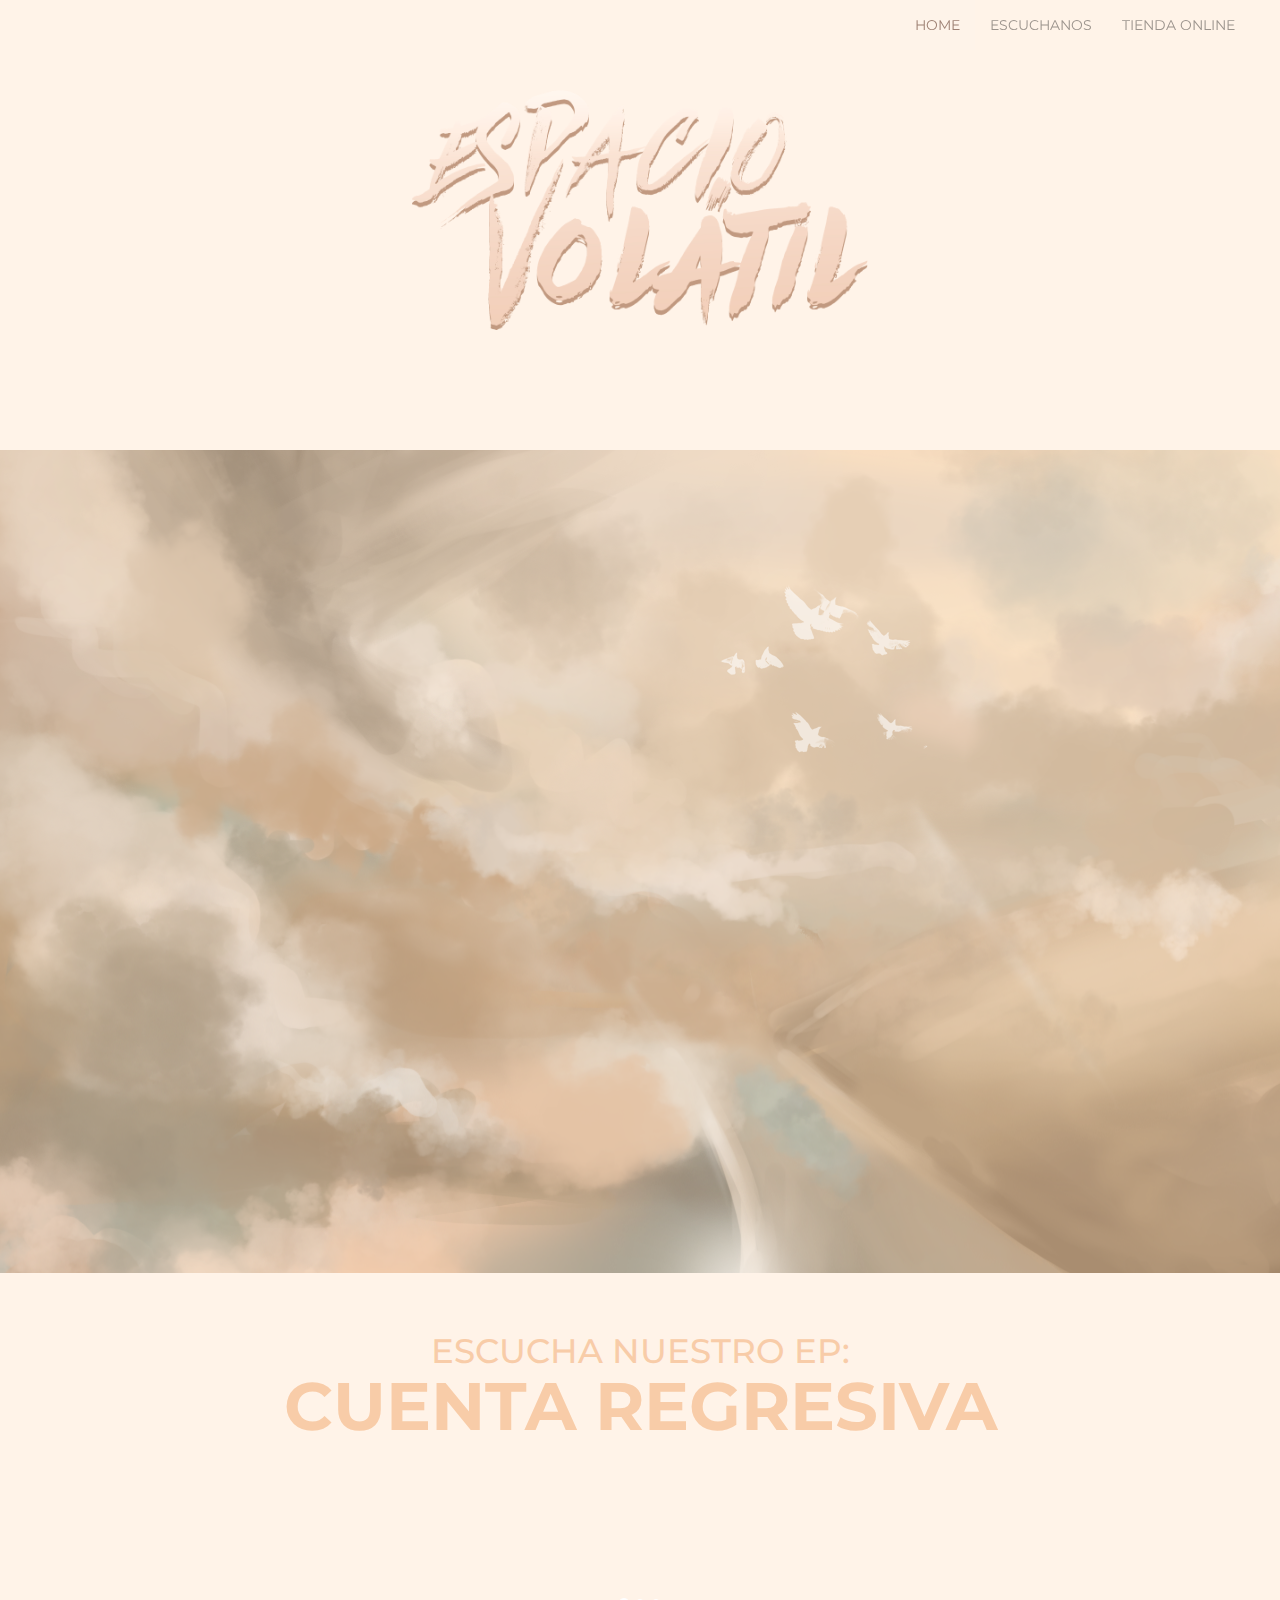
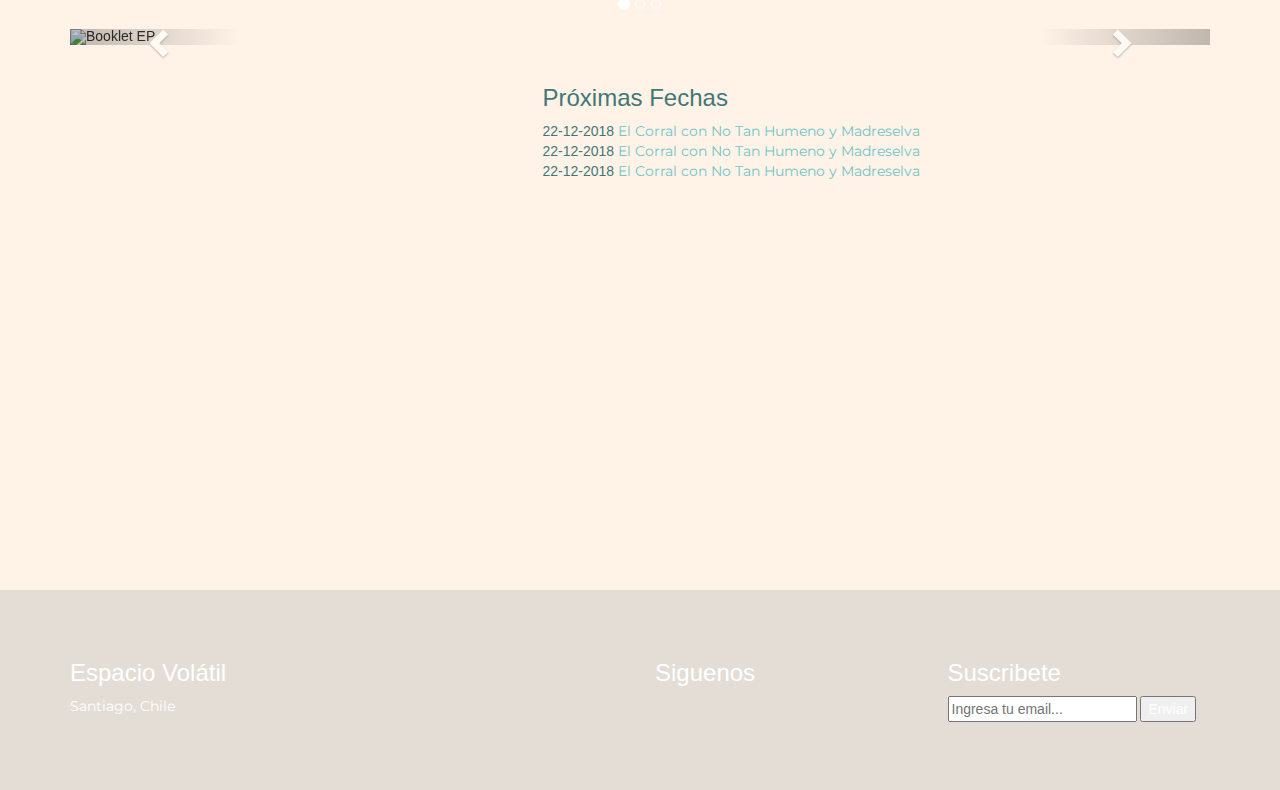
==== index.html @ 2276a585 "sexto corrigiendo problema de tipografías, modificando los enlaces del nav  y enchulando el slider" ====
<!DOCTYPE html>
<html lang="es">
<head>
  <meta charset="UTF-8">
  <meta name="viewport" content="width=device-width, initial-scale=1.0">
  <meta http-equiv="X-UA-Compatible" content="ie=edge">
  
  <!-- Bootstrap -->
  <link href="assets/css/bootstrap.min.css" rel="stylesheet">
  <!-- Font Awesome -->
  <link rel="stylesheet" href="https://use.fontawesome.com/releases/v5.6.0/css/all.css" integrity="sha384-aOkxzJ5uQz7WBObEZcHvV5JvRW3TUc2rNPA7pe3AwnsUohiw1Vj2Rgx2KSOkF5+h" crossorigin="anonymous">
  <!-- Estilos propios -->
  <link rel="stylesheet" href="assets/css/style.css">
  <title>Espacio Volátil </title>
</head>
<body>

  <!-- Acá comienza el header -->
  <header>
    
    <!-- ACÁ COMIENZA EL NAVBAR -->
    <nav class="navbar navbar-default navbar-fixed-top barra-de-navegacion">
      <div class="container-fluid">
        <!-- Brand and toggle get grouped for better mobile display -->
        <div class="navbar-header">
          <button type="button" class="navbar-toggle collapsed" data-toggle="collapse" data-target="#bs-example-navbar-collapse-1" aria-expanded="false">
            <span class="sr-only">Toggle navigation</span>
            <span class="icon-bar"></span>
            <span class="icon-bar"></span>
            <span class="icon-bar"></span>
          </button>
          <a class="navbar-brand barra-marca" href="#">Espacio Volátil</a>
        </div>
    
        <!-- Collect the nav links, forms, and other content for toggling -->
        <div class="collapse navbar-collapse" id="bs-example-navbar-collapse-1"> 
          
          <ul class="nav navbar-nav navbar-right">
            <li class="active"><a href="#">HOME <span class="sr-only">(current)</span></a></li>
            <li><a href="#escuchanos">ESCUCHANOS</a></li>
            <li><a href="#">TIENDA ONLINE</a></li>
            
          </ul>
        </div><!-- /.navbar-collapse -->
      </div><!-- /.container-fluid -->
    </nav>
    <!-- /ACÁ TERMINA EL NAVBAR -->

    <div class=""></div>

  </header>
  <!-- ACÁ COMIENZA EL MAIN -->
  <main>

    <section class="presentation">

      <div class="container-fluid presentacion-video-youtube">
        <div class="container">
          
          <div class="row content-central-logo">
            <div class="row">
              <div class="col-xs-12">
                <img class="content-central__logo" src="assets/img/logo.png" alt="">
              </div>
            </div>
          </div>
        </div>
      </div>

      <div class="jumbotron video-youtube">
        <div class="row">
          <div class="col-xs-12 col-md-12 col-lg-12 embed-responsive embed-responsive-16by9">
              <iframe class="embed-responsive-item" width="1000" height="600" src="https://www.youtube.com/embed/videoseries?list=PLV19mfAb63-k9HsZbRhjsS-cN-ahIb0Ap" frameborder="0" allow="accelerometer; autoplay; encrypted-media; gyroscope; picture-in-picture" allowfullscreen></iframe>
          </div>
        </div>
        </div>

        <div class="container-fluid">
          <div class="container">
            <div class="row">
                <div class="col-xs-12 col-md-12">
                    <h1 class="video-youtube__titulo">ESCUCHA NUESTRO EP: <br> <span>CUENTA REGRESIVA</span></h1>  
                  </div>
            </div>
            <div class="row">
              <div class="col-xs-12 estamosTambien">
                <ul>
                  <li>
                    <i class="fab fa-facebook-f"></i>
                  </li>
                  <li>
                      <i class="fab fa-instagram"></i>
                  </li>
                  <li>
                    <i class="fab fa-youtube"></i>
                  </li>
                  <li>
                    <i class="fab fa-apple"></i>
                  </li>
                  <li>
                    <i class="fab fa-spotify"></i>
                  </li>
                  
                </ul>
              </div>
            </div>
          </div>
        </div>

    </section>

  
  <!-- SLIDER -->

  <div class="container">
    <div id="myCarousel" class="carousel slide" data-ride="carousel">
      <!-- Indicators -->
      <ol class="carousel-indicators">
        <li data-target="#myCarousel" data-slide-to="0" class="active"></li>
        <li data-target="#myCarousel" data-slide-to="1"></li>
        <li data-target="#myCarousel" data-slide-to="2"></li>
      </ol>
  
      <!-- Wrapper for slides -->
      <div class="carousel-inner contenedor-slider">
  
        <div class="item active">
          <img src="assets/img/booklet_elfuego.png" alt="Booklet EP" style="width:100%;">
          <div class="carousel-caption">
            <h3>Booklet ep</h3>
            <p>Vista exterior</p>
          </div>
        </div>
  
        <div class="item">
          <img src="assets/img/booklet_elviento_elmar.png" alt="Booklet EP" style="width:100%;">
          <div class="carousel-caption">
            <h3>Booblek EP</h3>
            <p>Vista Interior</p>
          </div>
        </div>

        <div class="item">
          <img src="assets/img/ensayo_red_blue.jpg" alt="Ensayo EV" style="width:100%;">
          <div class="carousel-caption">
            <h3>Ensayo</h3>
            <p>Batería Nueva</p>
          </div>
        </div>
    
      </div>
  
      <!-- Left and right controls -->
      <a class="left carousel-control" href="#myCarousel" data-slide="prev">
        <span class="glyphicon glyphicon-chevron-left"></span>
        <span class="sr-only">Previous</span>
      </a>
      <a class="right carousel-control" href="#myCarousel" data-slide="next">
        <span class="glyphicon glyphicon-chevron-right"></span>
        <span class="sr-only">Next</span>
      </a>
    </div>
  </div>

  <!-- /slider -->



   <section id="escuchanos">
      <div class="container-fluid proximas-fechas-y-reproductor">
        <div class="container ">
          <div class="row">
            <div class="col-xs-12 col-md-4">
                <iframe src="https://open.spotify.com/embed/album/5k9R9q1j5Kv2puPS7CqhGj" width="300" height="380" frameborder="0" allowtransparency="true" allow="encrypted-media"></iframe>
            </div>
            <div class="col-xs-12 col-md-7 col-md-offset-1 calendario">
              <div class="row">
                <div class="col-xs-12 proximas-fechas"><h3>Próximas Fechas</h3></div>
                <div class="row">
                  <div class="col-xs-12"><i class="far fa-calendar"></i> <span>22-12-2018 </span> <a href=""> El Corral con No Tan Humeno y Madreselva</a></div>
                </div>
                <div class="row">
                  <div class="col-xs-12"><i class="far fa-calendar"></i> <span>22-12-2018 </span> <a href=""> El Corral con No Tan Humeno y Madreselva</a></div>
                </div>
                <div class="row">
                  <div class="col-xs-12"><i class="far fa-calendar"></i> <span>22-12-2018 </span> <a href=""> El Corral con No Tan Humeno y Madreselva</a></div>
                </div>
              </div>
            </div>
          </div>
        </div>
      </div>      
    </section>

  </main>
  
  <!-- ACÁ COMIENZA EL FOOTER -->
  
<footer class="pieDePagina">
      <div class="container-fluid first-footer">
        <div class="container">
          <div class="row ftr-tp">
            <div class="col-xs-12 col-md-3 nstrs-dts">
              <h3>Espacio Volátil</h3>
              <p>Santiago, Chile</p>
          </div>
    
          <div class="col-xs-12 col-md-3 col-md-offset-3">
              <div class="row">
                <div class="col-xs-12 iconos-sociales">
                  <h3>Siguenos</h3>
                  <ul>
                    <li>
                      <a href="" alt="Facebook"><i class="fab fa-facebook-f"></i></a>
                    </li>
                    <li>
                        <a href="" alt="Twitter"><i class="fab fa-twitter"></i></a>
                    </li>
                    <li>
                      <a href="" alt="Instagram"><i class="fab fa-instagram"></i></a>
                    </li>
                    <li>
                      <a href="" alt="YouTube"><i class="fab fa-youtube"></i></a>    
                    </li>
                    </ul>
                </div>
                </div>
              </div>

              <div class="col-sx-12 col-md-3">
                <div class="row">
                  <div class="col-xs-12">
                    <h3>Suscribete</h3>
                    <input type="email" name="email" id="email_input" placeholder="Ingresa tu email...">
                    <input type="button" value="Enviar" onclick="msg()">
        
                  </div>
                </div>
              </div>

             
            </div>
          </div>
          
          </div>
        </div>
      </div>
      
      
    
    </footer>

  
   <!-- jQuery (necessary for Bootstrap's JavaScript plugins) -->
   <script src="https://ajax.googleapis.com/ajax/libs/jquery/1.12.4/jquery.min.js"></script>
   <!-- Include all compiled plugins (below), or include individual files as needed -->
   <script src="assets/js/bootstrap.min.js"></script>
</body>
</html>
---- assets/css/style.css ----
/* GENERAL */
@import url('https://fonts.googleapis.com/css?family=Lato|Montserrat');


@font-face {

  font-family:"halflings-regular";
  src: url(../font/glyphicons-halflings-regular.eot);
  src: url(../font/glyphicons-halflings-regular.svg);
  src: url(../font/glyphicons-halflings-regular.ttf);
  src: url(../font/glyphicons-halflings-regular.woff);
  src: url(../font/glyphicons-halflings-regular.woff2);
  font-style: normal;
  font-weight: 400;

}


body {
  
  background-color:rgba(255, 240, 225, 0.77);
  padding: 70px 0 0 0;

}

h1, p, a {

  font-family: 'Montserrat', sans-serif;
  
}

/*  HEADER  */

.barra-de-navegacion {

  background-color: #f8f8f800;
  border-color: #f8f8f800;
  padding: 0 30px;
  box-sizing: border-box;
  
}

.barra-de-navegacion  .navbar-nav>.active>a, .barra-de-navegacion .navbar-nav>.active>a:focus, .barra-de-navegacion .navbar-nav>.active>a:hover {
  color: #9e8174;
  background-color: #fdf3ea82;

}

.barra-de-navegacion  .navbar-nav>li>a {
  color: #9c948d;
}
.barra-marca {
 text-indent: -10000px;

}
/*  MAIN  */

main {
  padding: 20px 0;
  box-sizing: border-box;
  margin: 0 0 100px 0;
}

.video-youtube {


background-image: url(../img/portadaep.png); 
padding: 60px 30px;
box-sizing: border-box;

  
}

.content-central-logo {

  text-align: center;
  margin: 0 0 120px 0;

}

.content-central__logo {

  width: 40%;
}

 .video-youtube__titulo {

  color: rgb(248, 204, 168);
  font-size: 2.4em;
  padding: 10px 0;
  box-sizing: border-box;
  text-align: center;

 }

 .video-youtube__titulo span {

  font-size: 2em;
  font-weight: bold;
 }

 .estamosTambien {

  margin: 15px 0 80px 0;
  text-align: center;
  font-size: 3em;
  color:#f7cda4;

}
 .estamosTambien ul li {

  display: inline;
  margin-right: 10px;
 
}

.contenedor-slider {

max-height: 235px;

}

.proximas-fechas-y-reproductor {

  margin: 20px 0;
  color: #437776;
}

.proximas-fechas-y-reproductor a {

  color: #72c5c7;
  

}

.proximas-fechas {

  padding: 0;;
  
}



/*  FOOTER  */

.pieDePagina {

  min-height: 200px;
  background-color: #e4ddd6;
  padding: 50px 0;
  color: #FFF;
  box-sizing: border-box;
    
}

.iconos-sociales ul li  {
	
		display: inline-block;
		margin-right: 10px;
	}

.iconos-sociales ul {
	
		padding-left:0;
	}

.iconos-sociales	ul li i {
  
    color: aliceblue;
    font-size: 1.5em;

	}




/* MEDIAQUERIES */

@media (max-width: 480px) { 

/* main */

  .video-youtube__titulo {
    font-size: 1.4em;
    padding: 20px 0;
    box-sizing: border-box;
    
  }

  .video-youtube__titulo span {

  font-size: 1.5em;
  font-weight: bold;
 }

 .content-central-logo {


  margin: 0 0 40px 0;

}

.content-central__logo {

  width: 60%;
}

.estamosTambien {

  margin: 15px 0 15px 0;
  font-size: 3em;

}

/* footer */




}
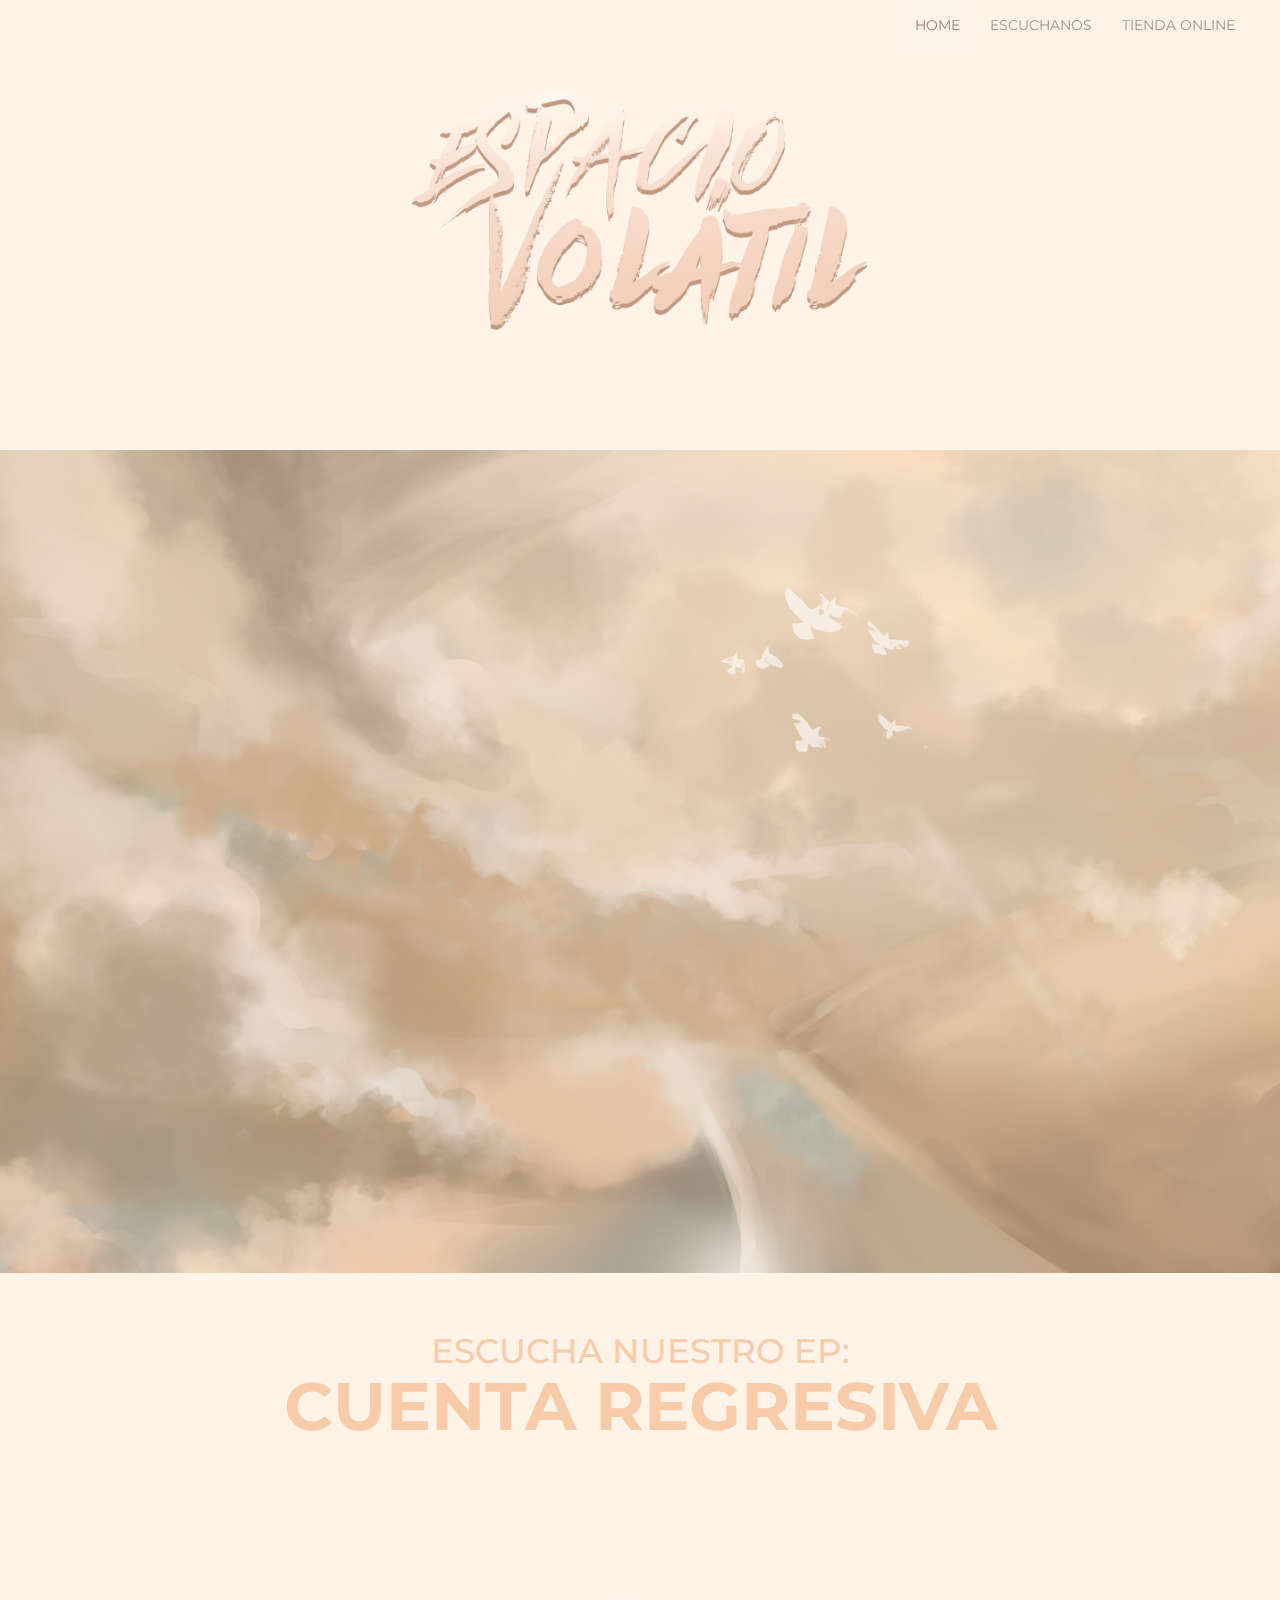
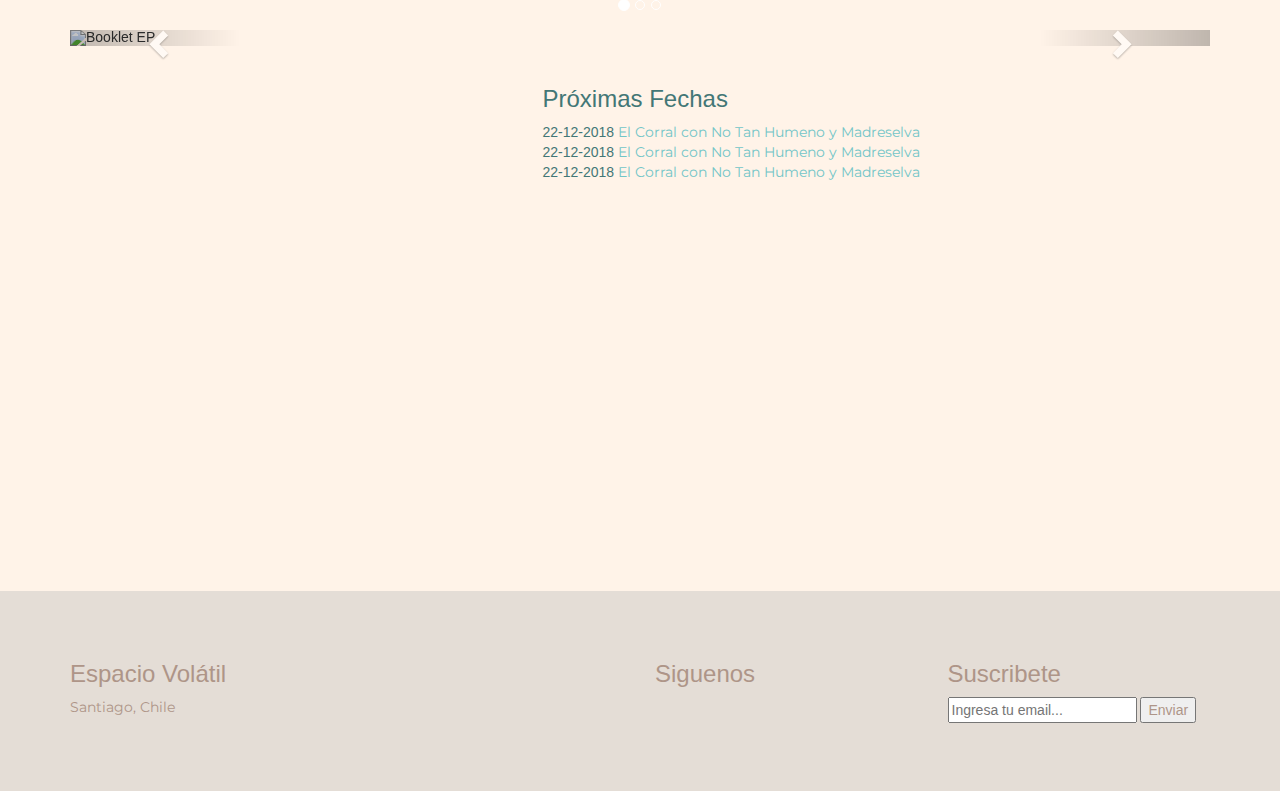
==== commit 67f2d236: "octavo commit / añadiendo links de plataformas de streaming" ====
--- a/index.html
+++ b/index.html
@@ -86,19 +86,27 @@
               <div class="col-xs-12 estamosTambien">
                 <ul>
                   <li>
+                   <a href="https://www.facebook.com/espaciovolatil.oficial/">
                     <i class="fab fa-facebook-f"></i>
-                  </li>
-                  <li>
+                  </a> 
+                  </li>
+                  <li>
+                    <a href="https://www.instagram.com/espaciovolatil/">
                       <i class="fab fa-instagram"></i>
-                  </li>
-                  <li>
+                    </a>
+                  </li>
+                  <li>
+                  <a href="https://www.youtube.com/user/espaciovolatil/">
                     <i class="fab fa-youtube"></i>
+                  </a>
                   </li>
                   <li>
                     <i class="fab fa-apple"></i>
                   </li>
                   <li>
-                    <i class="fab fa-spotify"></i>
+                    <a href="https://open.spotify.com/artist/397Wv1YS1W65VEklkMS8GB?si=kbJaU8fxTI6UunJLrwqqxA">
+                      <i class="fab fa-spotify"></i>
+                    </a>
                   </li>
                   
                 </ul>
--- a/assets/css/style.css
+++ b/assets/css/style.css
@@ -139,6 +139,17 @@
   
 }
 
+.presentation ul li a {
+
+  color: #f7cda4;
+}
+
+.presentation ul li a:hover {
+
+  color: #f8e1ca;
+  text-decoration: none;
+}
+
 
 
 /*  FOOTER  */
@@ -148,7 +159,7 @@
   min-height: 200px;
   background-color: #e4ddd6;
   padding: 50px 0;
-  color: #FFF;
+  color: #ae9588;
   box-sizing: border-box;
     
 }
@@ -166,7 +177,7 @@
 
 .iconos-sociales	ul li i {
   
-    color: aliceblue;
+    color: #ae9588;
     font-size: 1.5em;
 
 	}
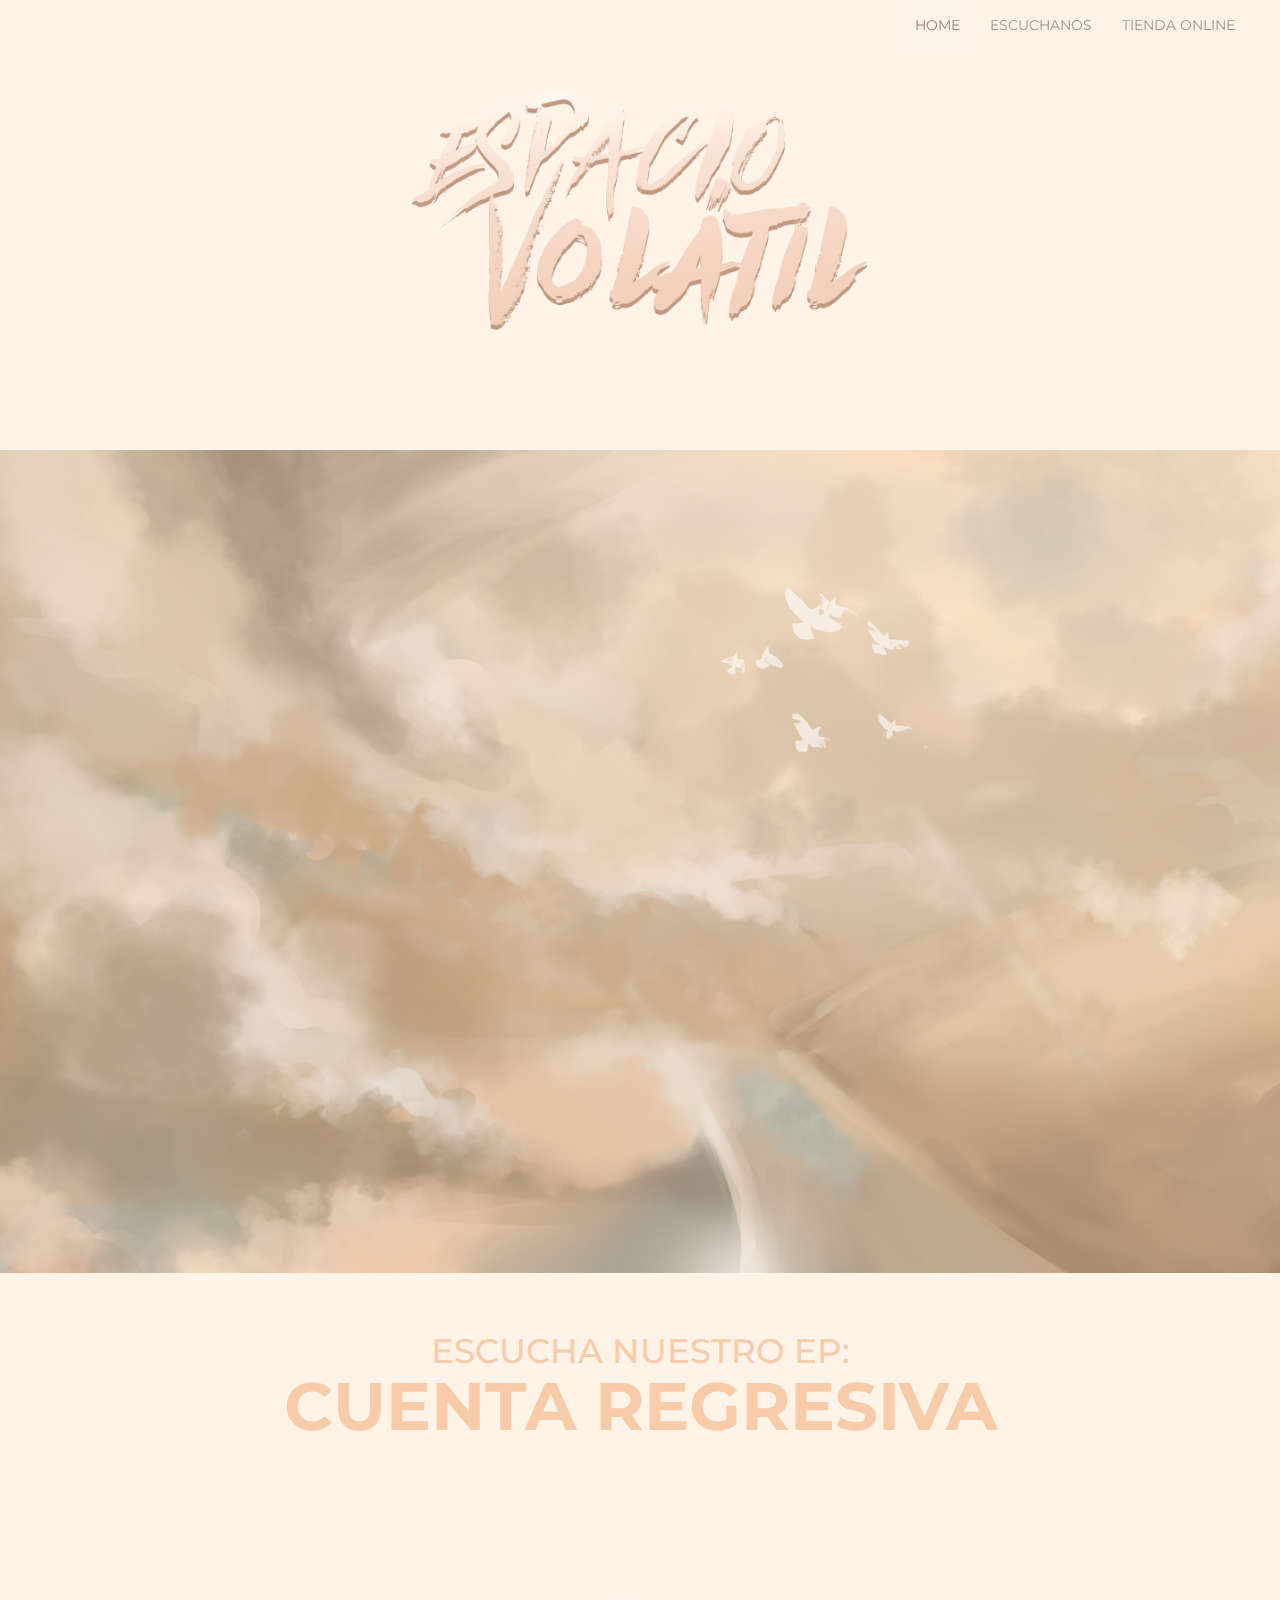
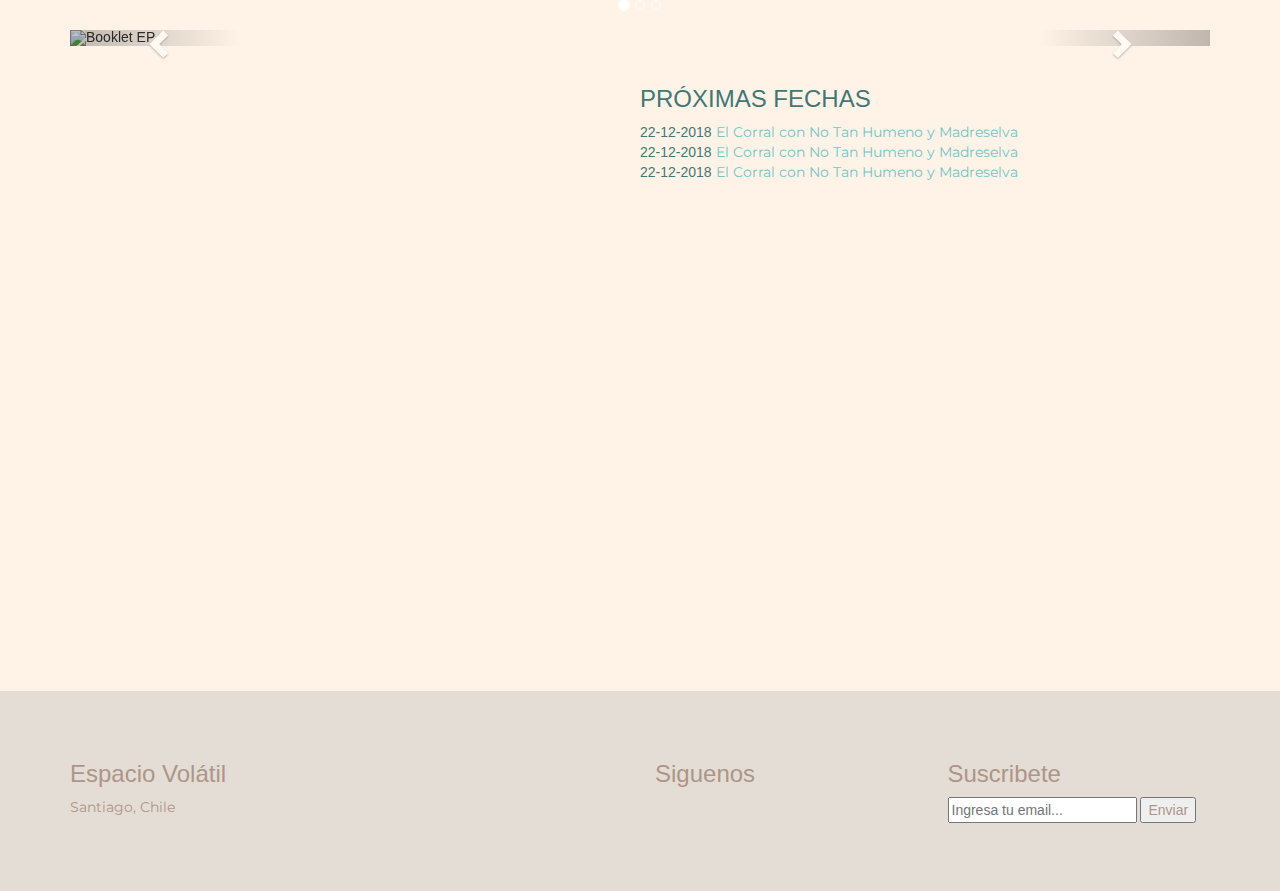
==== commit 762e7fad: "añadiendo icono microfono" ====
--- a/index.html
+++ b/index.html
@@ -101,7 +101,9 @@
                   </a>
                   </li>
                   <li>
+                   <a href="https://itunes.apple.com/cl/album/cuenta-regresiva-single/1247970366">
                     <i class="fab fa-apple"></i>
+                  </a>
                   </li>
                   <li>
                     <a href="https://open.spotify.com/artist/397Wv1YS1W65VEklkMS8GB?si=kbJaU8fxTI6UunJLrwqqxA">
@@ -120,7 +122,7 @@
   
   <!-- SLIDER -->
 
-  <div class="container">
+  <div class="container contenedor-slider">
     <div id="myCarousel" class="carousel slide" data-ride="carousel">
       <!-- Indicators -->
       <ol class="carousel-indicators">
@@ -130,10 +132,10 @@
       </ol>
   
       <!-- Wrapper for slides -->
-      <div class="carousel-inner contenedor-slider">
+      <div class="carousel-inner ">
   
         <div class="item active">
-          <img src="assets/img/booklet_elfuego.png" alt="Booklet EP" style="width:100%;">
+          <img src="assets/img/booklet_elfuego.png" alt="Booklet EP">
           <div class="carousel-caption">
             <h3>Booklet ep</h3>
             <p>Vista exterior</p>
@@ -141,20 +143,13 @@
         </div>
   
         <div class="item">
-          <img src="assets/img/booklet_elviento_elmar.png" alt="Booklet EP" style="width:100%;">
+          <img src="assets/img/booklet_elviento_elmar.png" alt="Booklet EP" >
           <div class="carousel-caption">
             <h3>Booblek EP</h3>
             <p>Vista Interior</p>
           </div>
         </div>
 
-        <div class="item">
-          <img src="assets/img/ensayo_red_blue.jpg" alt="Ensayo EV" style="width:100%;">
-          <div class="carousel-caption">
-            <h3>Ensayo</h3>
-            <p>Batería Nueva</p>
-          </div>
-        </div>
     
       </div>
   
@@ -178,12 +173,12 @@
       <div class="container-fluid proximas-fechas-y-reproductor">
         <div class="container ">
           <div class="row">
-            <div class="col-xs-12 col-md-4">
-                <iframe src="https://open.spotify.com/embed/album/5k9R9q1j5Kv2puPS7CqhGj" width="300" height="380" frameborder="0" allowtransparency="true" allow="encrypted-media"></iframe>
-            </div>
-            <div class="col-xs-12 col-md-7 col-md-offset-1 calendario">
+            <div class="col-xs-12 col-md-5 col-sm-5 spotify">
+                <iframe src="https://open.spotify.com/embed/album/5k9R9q1j5Kv2puPS7CqhGj" width="350" height="480" frameborder="0" allowtransparency="true" allow="encrypted-media"></iframe>
+            </div>
+            <div class="col-xs-12 col-sm-6 col-sm-offset-1 col-md-6 col-md-offset-1 calendario">
               <div class="row">
-                <div class="col-xs-12 proximas-fechas"><h3>Próximas Fechas</h3></div>
+                <div class="col-xs-12 proximas-fechas"><h3>PRÓXIMAS FECHAS</h3></div>
                 <div class="row">
                   <div class="col-xs-12"><i class="far fa-calendar"></i> <span>22-12-2018 </span> <a href=""> El Corral con No Tan Humeno y Madreselva</a></div>
                 </div>
@@ -253,11 +248,10 @@
           </div>
         </div>
       </div>
-      
-      
     
     </footer>
-
+   
+    <i class="fas fa-microphone mic"></i>
   
    <!-- jQuery (necessary for Bootstrap's JavaScript plugins) -->
    <script src="https://ajax.googleapis.com/ajax/libs/jquery/1.12.4/jquery.min.js"></script>
--- a/assets/css/style.css
+++ b/assets/css/style.css
@@ -116,7 +116,6 @@
 
 .contenedor-slider {
 
-max-height: 235px;
 
 }
 
@@ -130,7 +129,6 @@
 
   color: #72c5c7;
   
-
 }
 
 .proximas-fechas {
@@ -138,7 +136,10 @@
   padding: 0;;
   
 }
-
+.presentation {
+  display: block;
+  position: relative;
+}
 .presentation ul li a {
 
   color: #f7cda4;
@@ -150,6 +151,10 @@
   text-decoration: none;
 }
 
+.spotify {
+
+  max-width: 100%;
+}
 
 
 /*  FOOTER  */
@@ -182,7 +187,13 @@
 
 	}
 
-
+.mic {
+  position: absolute;
+  top: 17px;
+  right: 15px;
+  font-size: 1.1em;
+  color: #c39e82;
+}
 
 
 /* MEDIAQUERIES */
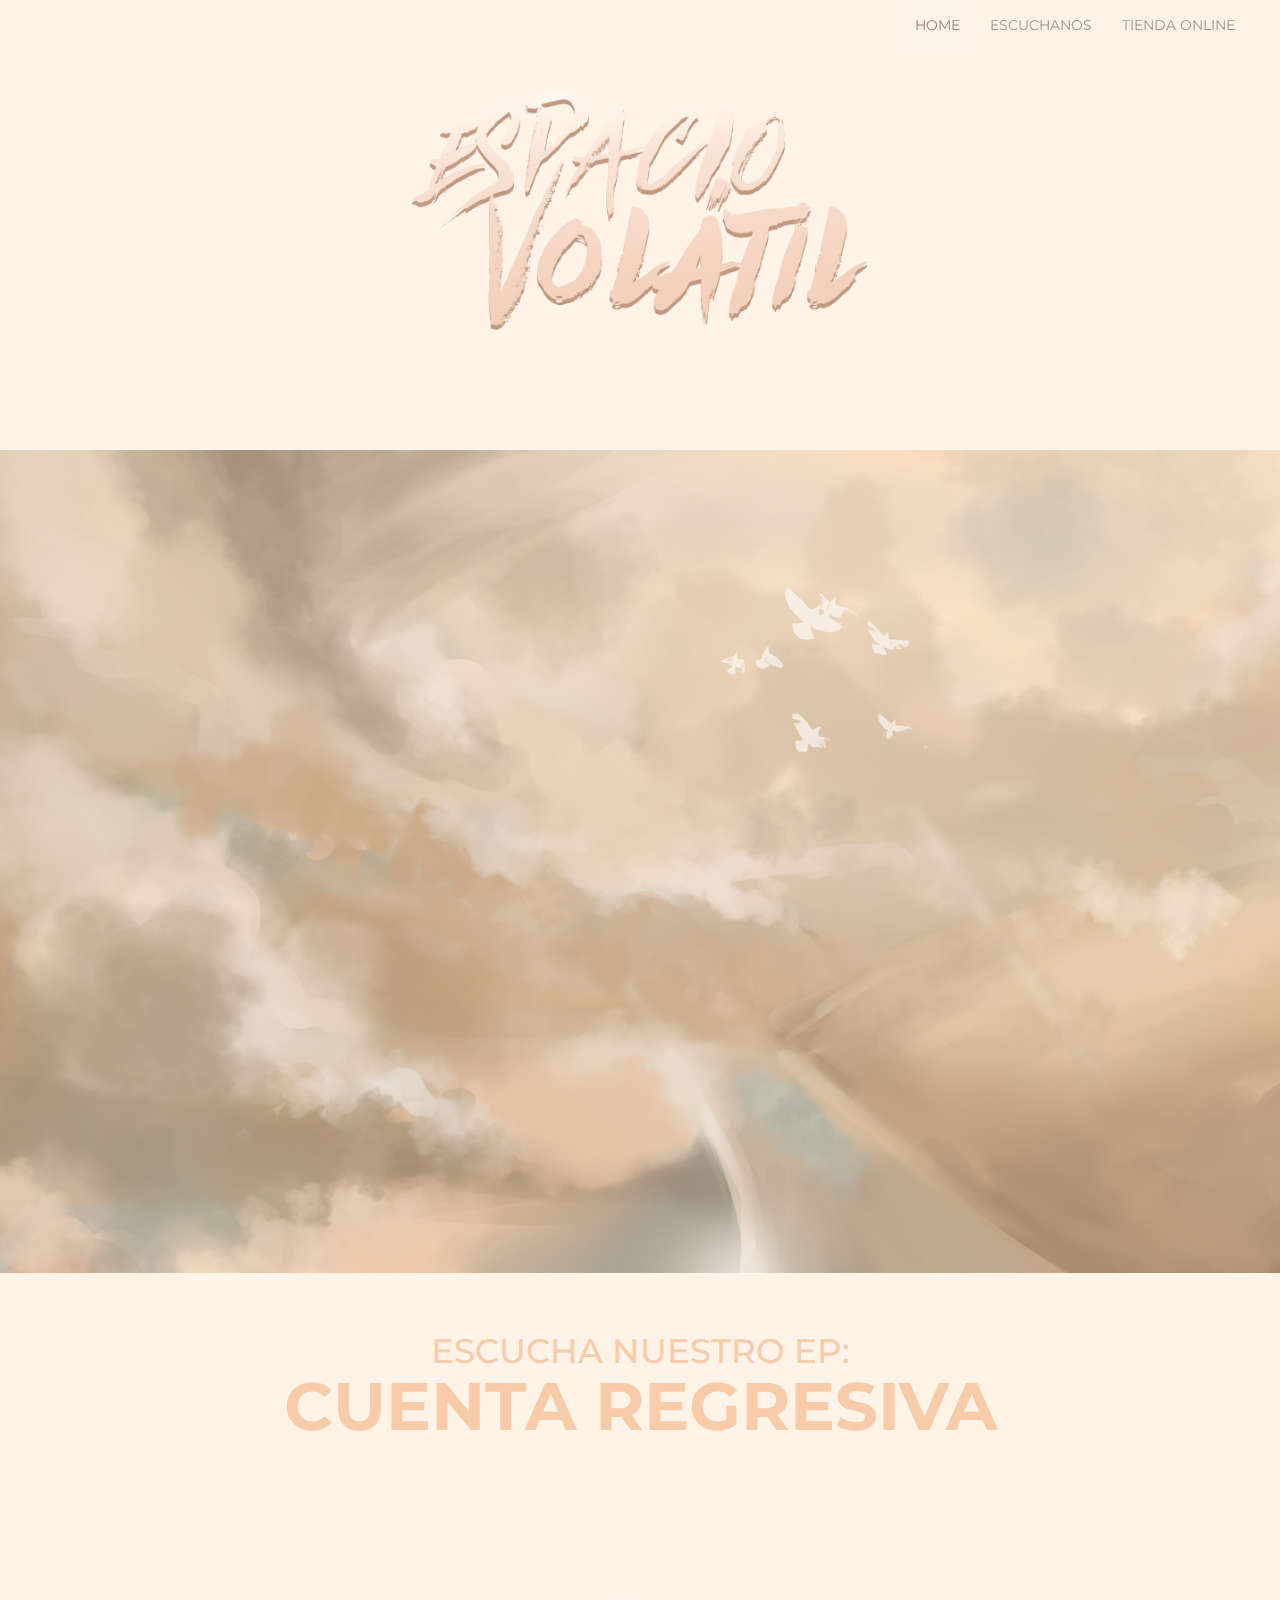
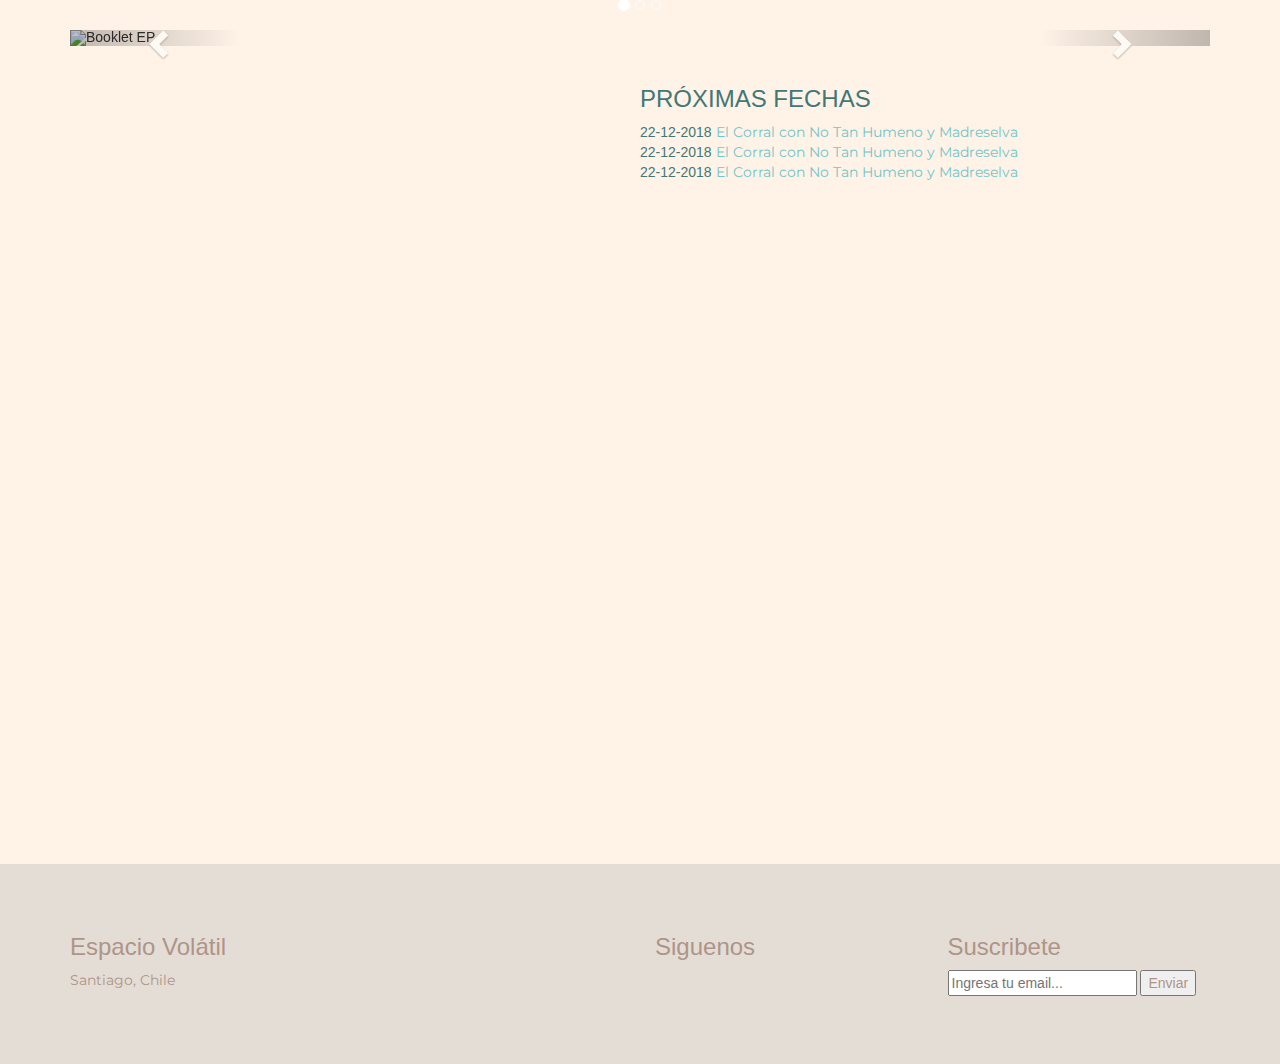
==== commit 1f1483fa: "corrigiendo problema del reproductor de spotify" ====
--- a/index.html
+++ b/index.html
@@ -173,8 +173,8 @@
       <div class="container-fluid proximas-fechas-y-reproductor">
         <div class="container ">
           <div class="row">
-            <div class="col-xs-12 col-md-5 col-sm-5 spotify">
-                <iframe src="https://open.spotify.com/embed/album/5k9R9q1j5Kv2puPS7CqhGj" width="350" height="480" frameborder="0" allowtransparency="true" allow="encrypted-media"></iframe>
+            <div class="col-xs-12 col-md-5 col-sm-5 embed-responsive embed-responsive-16by9 spotify">
+                <iframe class="embed-responsive-item" src="https://open.spotify.com/embed/album/5k9R9q1j5Kv2puPS7CqhGj" width="350" height="480" allowtransparency="true" allow="encrypted-media"></iframe>
             </div>
             <div class="col-xs-12 col-sm-6 col-sm-offset-1 col-md-6 col-md-offset-1 calendario">
               <div class="row">
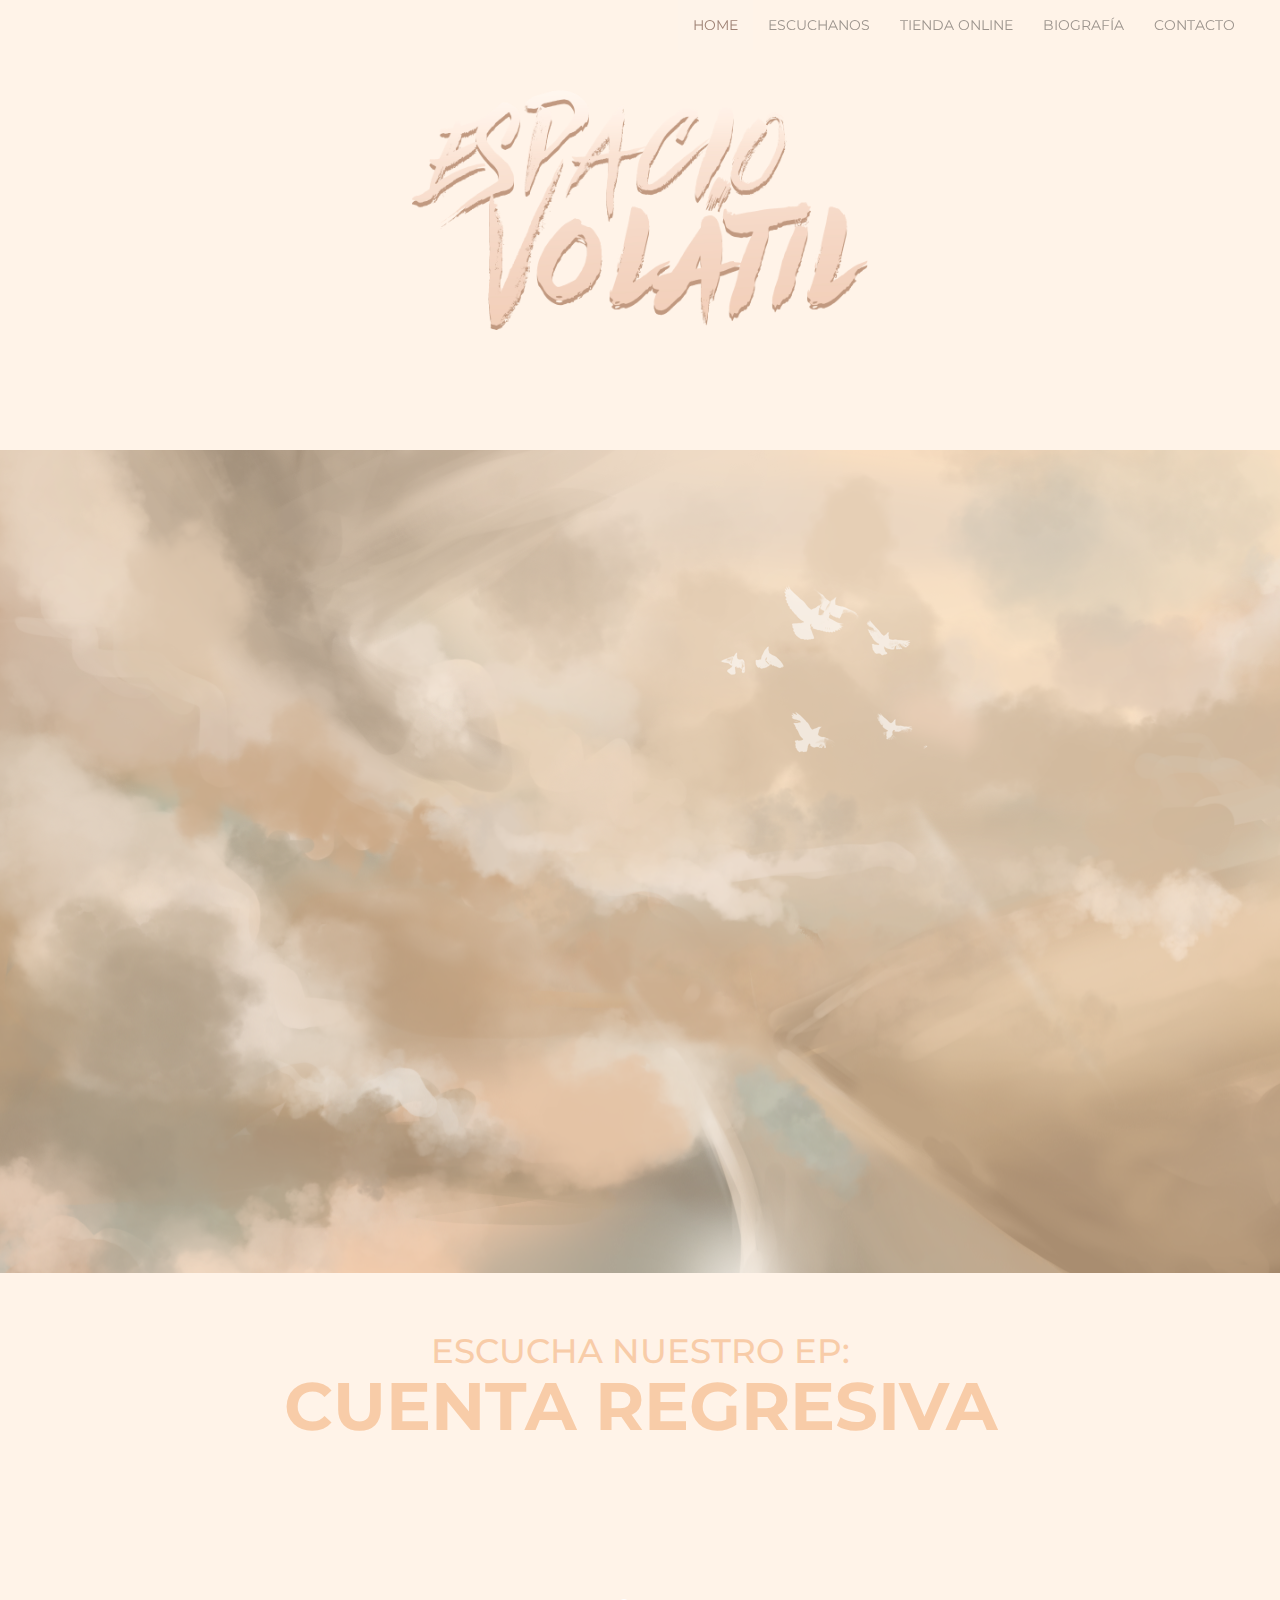
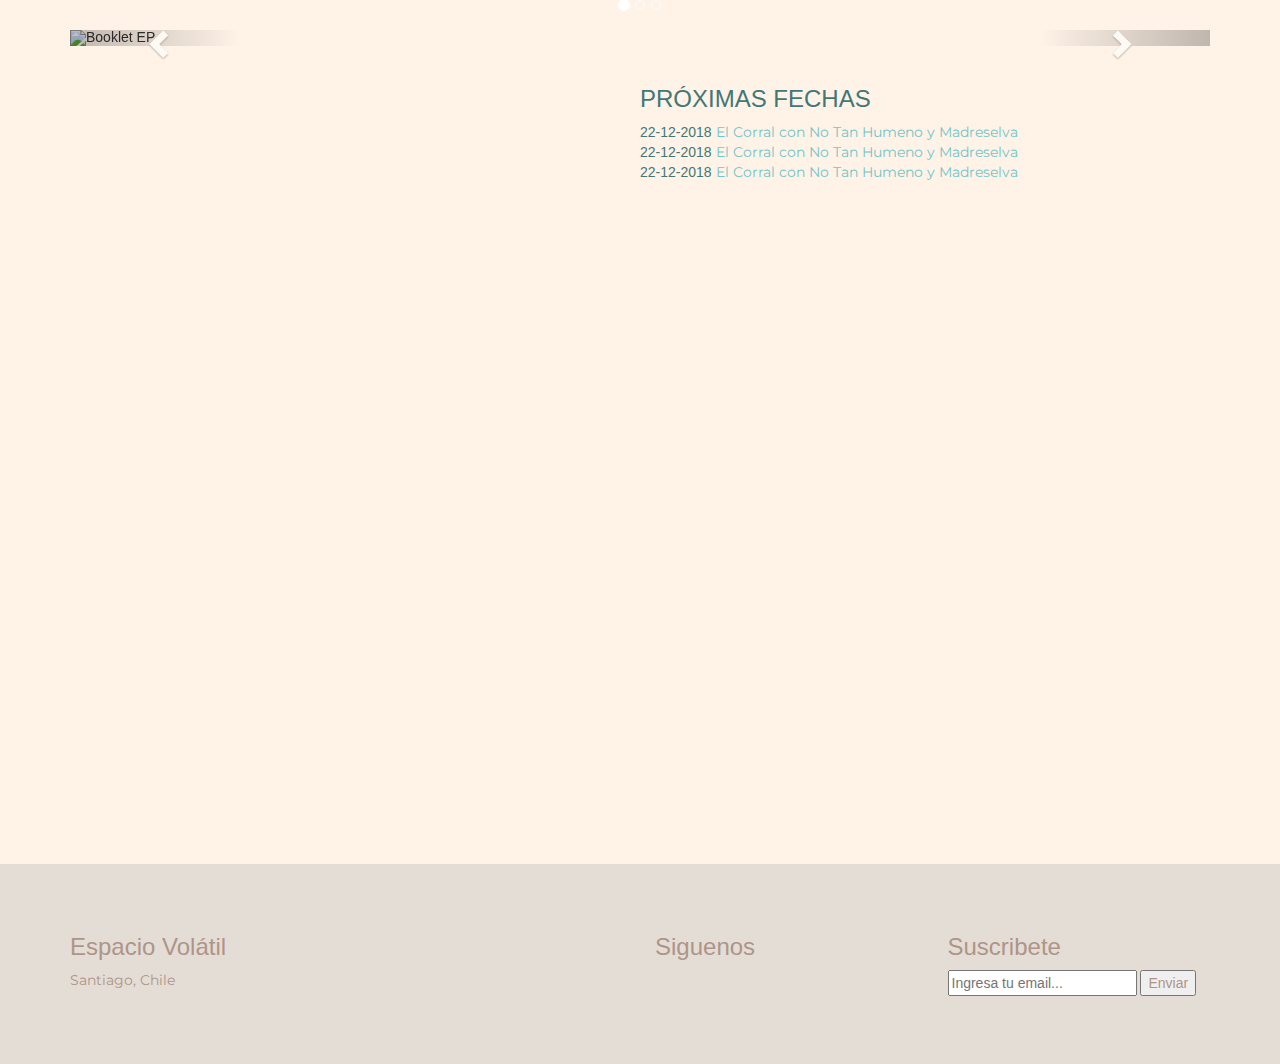
==== commit 4aca4ab9: "noveno commit:creando otras secciones de la web (biografía, contacto, med ia, tienda)" ====
--- a/index.html
+++ b/index.html
@@ -10,7 +10,7 @@
   <!-- Font Awesome -->
   <link rel="stylesheet" href="https://use.fontawesome.com/releases/v5.6.0/css/all.css" integrity="sha384-aOkxzJ5uQz7WBObEZcHvV5JvRW3TUc2rNPA7pe3AwnsUohiw1Vj2Rgx2KSOkF5+h" crossorigin="anonymous">
   <!-- Estilos propios -->
-  <link rel="stylesheet" href="assets/css/style.css">
+  <link rel="stylesheet" href="assets/css/app.css">
   <title>Espacio Volátil </title>
 </head>
 <body>
@@ -39,6 +39,8 @@
             <li class="active"><a href="#">HOME <span class="sr-only">(current)</span></a></li>
             <li><a href="#escuchanos">ESCUCHANOS</a></li>
             <li><a href="#">TIENDA ONLINE</a></li>
+            <li><a href="#">BIOGRAFÍA</a></li>
+            <li><a href="#">CONTACTO</a></li>
             
           </ul>
         </div><!-- /.navbar-collapse -->
@@ -257,5 +259,7 @@
    <script src="https://ajax.googleapis.com/ajax/libs/jquery/1.12.4/jquery.min.js"></script>
    <!-- Include all compiled plugins (below), or include individual files as needed -->
    <script src="assets/js/bootstrap.min.js"></script>
+   <!-- JS INTERNO -->
+   <script src="assets/js/app.js"></script>
 </body>
 </html>--- a/assets/css/app.css
+++ b/assets/css/app.css
@@ -0,0 +1,239 @@
+/* GENERAL */
+@import url('https://fonts.googleapis.com/css?family=Lato|Montserrat');
+
+
+@font-face {
+
+  font-family:"halflings-regular";
+  src: url(../font/glyphicons-halflings-regular.eot);
+  src: url(../font/glyphicons-halflings-regular.svg);
+  src: url(../font/glyphicons-halflings-regular.ttf);
+  src: url(../font/glyphicons-halflings-regular.woff);
+  src: url(../font/glyphicons-halflings-regular.woff2);
+  font-style: normal;
+  font-weight: 400;
+
+}
+
+
+body {
+  
+  background-color:rgba(255, 240, 225, 0.77);
+  padding: 70px 0 0 0;
+
+}
+
+h1, p, a {
+
+  font-family: 'Montserrat', sans-serif;
+  
+}
+
+/*  HEADER  */
+
+.barra-de-navegacion {
+
+  background-color: #f8f8f800;
+  border-color: #f8f8f800;
+  padding: 0 30px;
+  box-sizing: border-box;
+  
+}
+
+.barra-de-navegacion  .navbar-nav>.active>a, .barra-de-navegacion .navbar-nav>.active>a:focus, .barra-de-navegacion .navbar-nav>.active>a:hover {
+  color: #9e8174;
+  background-color: #fdf3ea82;
+
+}
+
+.barra-de-navegacion  .navbar-nav>li>a {
+  color: #9c948d;
+}
+.barra-marca {
+ text-indent: -10000px;
+
+}
+/*  MAIN  */
+
+main {
+  padding: 20px 0;
+  box-sizing: border-box;
+  margin: 0 0 100px 0;
+}
+
+.video-youtube {
+
+
+background-image: url(../img/portadaep.png); 
+padding: 60px 30px;
+box-sizing: border-box;
+
+  
+}
+
+.content-central-logo {
+
+  text-align: center;
+  margin: 0 0 120px 0;
+
+}
+
+.content-central__logo {
+
+  width: 40%;
+}
+
+ .video-youtube__titulo {
+
+  color: rgb(248, 204, 168);
+  font-size: 2.4em;
+  padding: 10px 0;
+  box-sizing: border-box;
+  text-align: center;
+
+ }
+
+ .video-youtube__titulo span {
+
+  font-size: 2em;
+  font-weight: bold;
+ }
+
+ .estamosTambien {
+
+  margin: 15px 0 80px 0;
+  text-align: center;
+  font-size: 3em;
+  color:#f7cda4;
+
+}
+ .estamosTambien ul li {
+
+  display: inline;
+  margin-right: 10px;
+ 
+}
+
+.contenedor-slider {
+
+
+}
+
+.proximas-fechas-y-reproductor {
+
+  margin: 20px 0;
+  color: #437776;
+}
+
+.proximas-fechas-y-reproductor a {
+
+  color: #72c5c7;
+  
+}
+
+.proximas-fechas {
+
+  padding: 0;;
+  
+}
+.presentation {
+  display: block;
+  position: relative;
+}
+.presentation ul li a {
+
+  color: #f7cda4;
+}
+
+.presentation ul li a:hover {
+
+  color: #f8e1ca;
+  text-decoration: none;
+}
+
+
+
+
+/*  FOOTER  */
+
+.pieDePagina {
+
+  min-height: 200px;
+  background-color: #e4ddd6;
+  padding: 50px 0;
+  color: #ae9588;
+  box-sizing: border-box;
+    
+}
+
+.iconos-sociales ul li  {
+	
+		display: inline-block;
+		margin-right: 10px;
+	}
+
+.iconos-sociales ul {
+	
+		padding-left:0;
+	}
+
+.iconos-sociales	ul li i {
+  
+    color: #ae9588;
+    font-size: 1.5em;
+
+	}
+
+.mic {
+  position: absolute;
+  top: 17px;
+  right: 15px;
+  font-size: 1.1em;
+  color: #c39e82;
+}
+
+
+/* MEDIAQUERIES */
+
+@media (max-width: 480px) { 
+
+/* main */
+
+  .video-youtube__titulo {
+    font-size: 1.4em;
+    padding: 20px 0;
+    box-sizing: border-box;
+    
+  }
+
+  .video-youtube__titulo span {
+
+  font-size: 1.5em;
+  font-weight: bold;
+ }
+
+ .content-central-logo {
+
+
+  margin: 0 0 40px 0;
+
+}
+
+.content-central__logo {
+
+  width: 60%;
+}
+
+.estamosTambien {
+
+  margin: 15px 0 15px 0;
+  font-size: 3em;
+
+}
+
+/* footer */
+
+
+
+
+} 